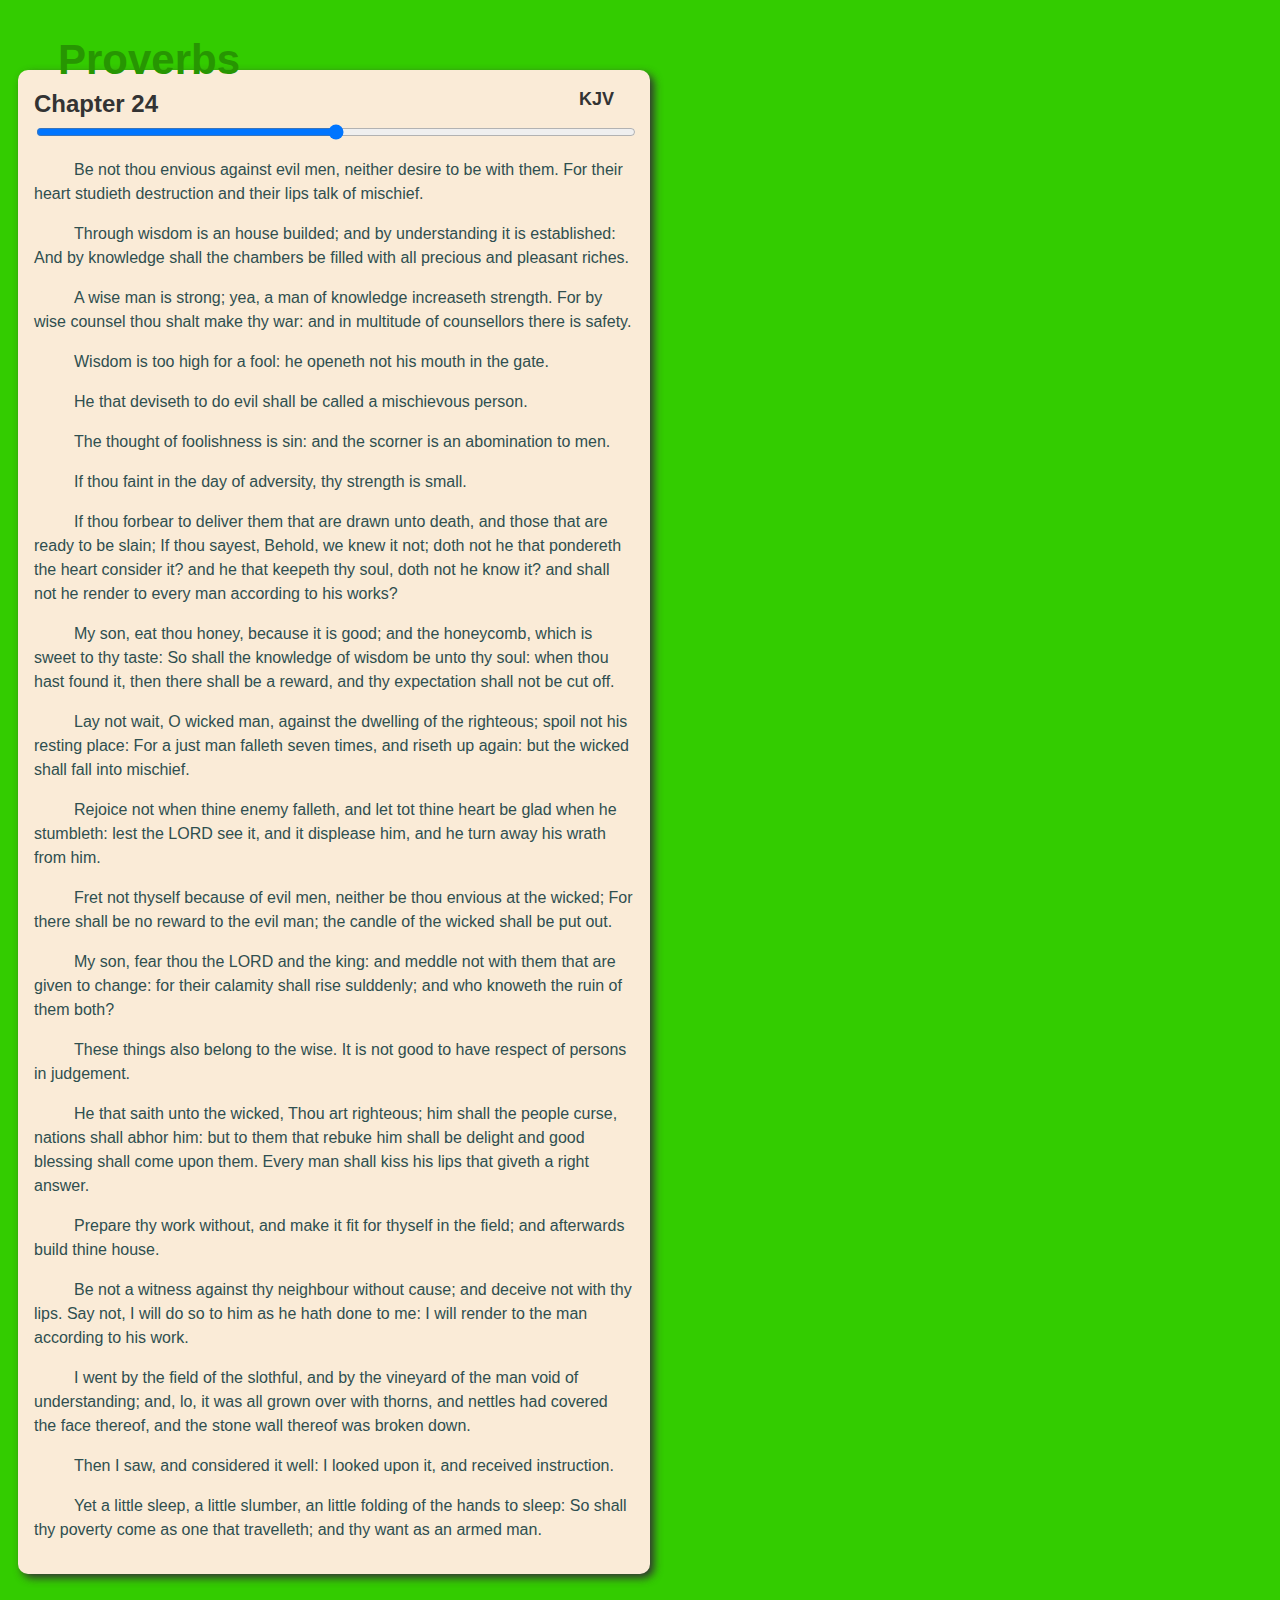
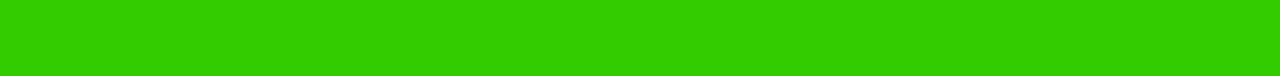
==== 1/index.html @ bdc2500f "add Single file version" ====
<html>
<head>
  <meta name="viewport" content="width=device-width, initial-scale=1.0">
  <style>body{padding:20px 0 30px;font:14px/1.5 Arial,sans-serif;color:#333;background:#3c0}.title{font-size:3em;position:relative;display:block;margin-bottom:5px;margin-left:50px;color:#279602;font-weight:800;height:10px;z-index:1}.card{max-width:600px;right:10px;left:10px;-moz-border-radius:10px;border-radius:10px;padding:1em;margin:2em 10px 4em;font-size:16px;font-weight:700;background-color:antiquewhite;-webkit-box-shadow:4px 4px 8px;-moz-box-shadow:0 1px 4px rgba(0,0,0,.3) box-shadow:4px 8px 8px rgba(0,0,0,.3)}.card .chapter{font-size:x-large;float:left}.card .version{font-size:large;padding-right:20px;float:right}.card .datepicker{width:100%}.card input.datepicker:focus{outline:none}.card .heading{font-size:1.1em;font-weight:700;text-align:center;margin-bottom:10px}.card .text{color:darkslategray;font-weight:400;text-indent:40px;white-space:pre-line}.card .references{font-style:italic;color:darkgrey;font-size:small;margin-top:10px;margin-bottom:10px}.card .missing{height:200px;padding-top:140px;font-size:large;text-align:center}.card p.text{-webkit-animation:fadein 1s;-moz-animation:fadein 1s;animation:fadein 1s}@keyframes fadein{from{opacity:0}to{opacity:1}}@-moz-keyframes fadein{from{opacity:0}to{opacity:1}}@-webkit-keyframes fadein{from{opacity:0}to{opacity:1}}</style>
</head>
<body>
  <span class='title'>Proverbs</span>
  <div class='card'>
    <div class='chapter'></div>
    <div class='version'></div>
    <div style='clear:both;'></div>
    <input type='range' min='1' max='31' class='datepicker' autofocus oninput='load(this.value);' />
    <div id='verses'></div>
  </div>
  <script type='text/javascript'>
    var data={"version":"KJV","proverb":[{"text":"The proverbs of Solomon the son of David, king of Israel;  To know wisdom and instruction; to perceive the words of understanding;  to receive the instruction of wisdom, justice, and judgment, and equity; To give subtilty to the simple, to the young man knowledge and discretion.\nA wise man will hear, and will increase learning; and a man of understanding shall alttain unto wise counsels: To understand a proverb, and the interpretation; the words of the wise and their dark sayings.\nThe fear of the LORD is the beginning of knowledge: but fools despise wisdom and instruction.\nMy son, hear the instruction of thy father, and forsake not the law of thy mother: For they shall be an ornament of grace unto thy head, and chains about thy neck.\nMy son, if sinners entice thee, consent thou not.  If they say, Come with us, let us lay wait for blood, let us lurk privily for the innocent without cause: Let us swallow them up alive as the grave; and whole, as those that go down into the pit: We shall fill our houses with spoil: Cast in thy lot among us; let us all have one purse: My son, walk not thou in the way with them; refrain thy foot from their path: For their feet run to evil, and make haste to shed blood.\nSurely in vain the net is spread in the sight of any bird.  And they lay wait for their own blood; they lurk privily for their own lives.\nSo are the ways of every one that is greedy of gain; which taketh away the life of the owners thereof.\nWisdom crieth without; she uttereth her voice in the streets: She crieth in the chief place of concourse, in the openings of the gates: in the city she uttereth her words, saying, How long, ye simple ones, will ye love simplicity? and the scorners delight in their scorning, and fools hate knowledge?  Turn you at my reproof: behold, I will pour out my spirit unto you, I will make known my words unto you.  Because I have called, and ye refused; I have stretched out my hand, and no man regarded; But ye have set at nought all my counsel, and would none of my reproof: I also will laugh at your calamity; I will mock when your fear cometh;  When your fear cometh as desolation, and your destruction cometh as a whirlwind; when distress and anguish cometh upon you.\nThen shall they call upon me, but I will not answer; they shall seek me early, but they shall not find me:  For that they hated knowledge, and did not choose the fear of the LORD: They would none of my counsel: they despised all my reproof.  Therefore shall they eat of the fruit of their own way, and be filled with their own devices.  For the turning away of the simple shall slay them, and the prosperity of fools shall destroy them.\nBut whoso hearkeneth unto me shall dwell safely, and shall be quiet from fear of evil.","_chapter":"1"},{"text":"My son, if thou wilt receive my words, and hide my commandments with thee; so that thou incline thine ear unto wisdom, and apply thine heart to understanding; Yea, if thou criest after knowledge, and liftest up thy voice for understanding; If thou seekest her as silver, and searchest for her as for hid treasures; then shalt thou understand the fear of the LORD, and find the knowledge of God.\nFor the LORD giveth wisdom: out of his mout cometh knowledge and understanding.  He layeth up sound wisdom for the righteous: he is a buckler to them that walk uprightly.  He keepeth the paths of judgment and preserveth the way of his saints.\nThen shalt thou understand righteousness, and judgment, and equity; yea, every good path.\nWhen wisdom entereth into thine heart, and knowledge is pleasant unto thy soul; discretion shall preserve thee, understanding shall keep thee: to deliver thee from the way of the evil man, from the man that speaketh froward things; who leave the paths of uprightness, to walk in the ways of darkness; who rejoice to do evil, and delight in the frowardness of the wicked; whose ways are crooked, and they froward in their paths: to deliver thee from the strange woman, even from the stranger which flattereth with her words; which forsaketh the guide of her youth, and forgetteth the covenant of her God.  For her house inclineth unto death, and her paths unto the dead.  None that go unto her return again, neither take they hold of the paths of life.\nThat thou mayest walk in the way of good men, and keep the paths of the righteous.  For the upright shall dwell in the land, and the perfect shall remain in it.\nBut the wicked shall be cut off from the earth, and the transgressors shall be rooted out of it.","_chapter":"2"},{"text":"My son, forget not my law; but let thine heart keep my commandments: For length of days, and long life, and peace, shall they add to thee.\nLet not mercy and truth forsake thee: bind them about thy neck; write them upon the table of thine heart: So shalt thou find favour and good understanding in the sight of God and man.\nTrust in the LORD with all thine heart; and lean not unto thine own understanding.  In all thy ways acknowledge him, and he shall direct thy paths.\nBe not wise in thine own eyes: fear the LORD and depart from evil.  It shall be health to thy navel, and marrow to thy bones.\nHonour the LORD with thy substance, and with the firstfruits of all thine increase: So shall thy barns be filled with plenty, and thy presses shall burst out with new wine.\nMy son, despise not the chastening of the LORD; neither be weary of his correction:  For whom the LORD loveth he correcteth; even as a father the son in whom he delighteth.\nHappy is the man that findeth wisdom, and the man that getteth understanding.  For the merchandise of it is better than the merchandise of silver, and the gain thereof than fine gold.  She is more precious than rubies: and all the things thou canst desire are not to be compared unto her.  Length of days is in her right hand; and in her left hand riches and honour.  Her ways are of pleasantness, and all her paths are peace.  She is a tree of life to them that lay hold upon her: and happy is every one that retaineth her.\nThe LORD by wisdom hath founded the earth by understanding hath he established the heavens.  By his knowledge the depths are broken up, and the clouds drop down the dew.  My son, let not them depart from thine eyes: keep sound wisdom and discretion: So shall they be life unto thy soul, and grace to thy neck.  Then shalt thou walk in thy way safely, and thy foot shall not stumble.\nWhen thou liest down, thou shalt not be afraid: yea, thou shalt lie down, and thy sleep shall be sweet.\nBe not afraid of sudden fear, neither of the desolation of the wicked, when it cometh.  For the LORD shall be thy confidence and shall keep thy foot from being taken.\nWithhold not good from them to whom it is due, when it is in the power of thine hand to do it.  Say not unto thy neighbour, Go, and come again, and tomorrow I will give; when thou hast it by thee.\nDevise not evil against thy neighbour, seeing he dwelleth securely by thee.\nStrive not with a man without cause, if he have done thee no harm.\nEnvy thou not the oppressor, and choose none of his ways.  For the froward is abonimation to the LORD: but his secret is with the righteous.\nThe curse of the LORD is in the house of the wicked: but he blesseth the habitation of the just.  Surely he scorneth the scorners: but he giveth grace unto the lowly.\nThe wise shall inherit glory: but shame shall be the promotion of fools.","_chapter":"3"},{"text":"Hear, ye children, the instruction of a father, and attend to know understanding.  For I give you good doctrine, forsake ye not my law.\nFor I was my father's son, tender and only beloved in the sight of my mother.  He taught me also, and said unto me, Let thine heart retain my words: keep my commandments, and live.\nGet wisdom, get understanding: forget it not; neither decline from the words of my mouth.  Forsake her not, and she shall preserve thee: love her, and she shall keep thee.\nWisdom is the principal thing; therefore get wisdom: and with all thy getting get understanding.  Exalt her, and she shall promote thee: she shall bring thee to honour, when thou dost embrace her.  She shall give to thine head an ornament of grace: a crown of glory shall she deliver to thee.\nHear, O my son, and receive my sayings; and the years of thy life shall be many.\nI have taught thee in the way of wisdom, I have led thee in right paths.  When thou goest, thy steps shall not be straitened; and when thou runnest, thou shalt not stumble.\nTake fast hold of instruction; let her not go: keep her; for she is thy life.\nEnter not into the path of the wicked, and go not in the way of evil men.  Avoid it, pass not by it, turn from it, and pass away.  For they sleep not, except they have done mischief; and their sleep is taken away, unless they cause some to fall.\nFor they eat the bread of wickedness, and drink the wine of violence.\nBut the path of the just is as the shining light, that shineth more and more unto the perfect day.\nThe way of the wicked is as darkness: they know not at what they stumble.\nMy son, attend to my words; incline thine ear unto my sayings.  Let them not depart from thine eyes; keep them in the midst of thine heart.  For they are life unto those that find them, and health to all their flesh.\nKeep thy heart with all diligence; for out of it are the issues of life.\nPut away from thee a froward mouth, and perverse lips put far from thee.  Let thine eyes look right on, and let thine eyelids look straight before thee.  Ponder the path of thy feet, and let all thy ways be established.  Turn not to the right hand nor to the left: remove thy foot from evil.","_chapter":"4"},{"text":"My son, attend unto my wisdom, and bow thine ear to my understanding: that thou mayest regard discretion, and that thy lips may keep knowledge.\nFor the lips of a strange woman drop as an honeycomb, and her mouth is smoother than oil:  But her end is bitter as wormwood, sharp as a two-edged sword.  Her feet go down to death; her steps take hold on hell.  Lest thou shouldest ponder the path of life, her ways are moveable, that thou canst not know them.\nHear me now therefore, O ye children, and depart not from the words of my mouth.\nRemove thy way far from her, and come not nigh the door of her house: lest thou give thine honour unto others, and thy years unto the cruel:  Lest strangers be filled with thy wealth; and thy labours be in the house of a stranger; and thou mourn at the last, when thy flesh and thy body are consumed, and say, How have I hated instruction, and my heart despised reproof; and have not obeyed the voice of my teachers, nor inclined mine ear to them that instructed me!  I was almost in all evil in the midst of the congregation and assembly.\nDrink waters out of thine own cistern, and running waters out of thine own well.  Let thy fountains be dispersed abroad, and rivers of waters in the streets.  Let them be only thine own, and not strangers' with thee.  Let thy fountain be blessed: and rejoice with the wife of thy youth.\nLet her be as the loving hind and pleasant roe; let her breasts satisfy thee at all times; and be thou ravished always with her love.\nAnd why wilt thou, my son, be ravished with a strange woman, and embrace the bosom of a stranger?\nFor the ways of man are before the eyes of the LORD, and he pondereth all his goings.  His own iniquities shall take the wicked himself, and he shall be holden with the cords of his sins.  He shall die without instruction; and in the greatness of his folly he shall go astray.","_chapter":"5"},{"text":"My son, if thou be surety for thy friend, if thou hast stricken thy hand with a stranger, thou art snared with the words of thy mouth, thou art taken with the words of thy mouth.  Do this now, my son, and deliver thyself, when thou art come into the hand of thy friend; go, humble thyself, and make sure thy friend.  Give not sleep to thine eyes, nor slumber to thine eyelids.  Deliver thyself as a roe from the hand of the hunter, and as a bird from the hand of the fowler.\nGo to the ant, thou sluggard; consider her ways, and be wise: which having no guide, overseer, or ruler, provideth her meat in the summer and gathereth her food in the harvest.\nHow long wilt thou sleep, O sluggard?  when wilt thou arise out of thy sleep?  Yet a little sleep, a little slumber, a little folding of the hands to sleep: so shall thy poverty come as one that travelleth, and thy want as an armed man.\nA naughty person, a wicked man, walketh with a froward mouth.  He winketh with his eyes, he speaketh with his feet, he teacheth with his fingers; Frowardness is in his heart, he deviseth mischief continually; he soweth discord.  Therefore shall his calamity come suddenly; suddenly shall he be broken without remedy.\nThese six things doth the LORD hate: yea, seven are an abomination unto him:  A proud look, a lyking tongue, and hands that shed innocent blood, an heart that deviseth wicked imaginations, feet that be swift in running to mischief, a false witness that speaketh lies, and he that soweth discord among brethren.\nMy son, keep thy father's commandment, and forsake not the law of thy mother:  Bind them continually upon thine heart, and tie them about thy neck.  When thou goest, it shall lead thee; when thou sleepest, it shall keep thee; and when thou awakest, it shall talk with thee.\nFor the commandment is a lamp; and the law is light; and reproofs of instruction are the way of life: to keep thee from the evil woman, from the flattery of the tongue of a strange woman.  Lust not after her beauty in thine heart; neither let her take thee with her eyelids.  For by means of a whorish woman a man is brought to a piece of bread: and the adultress will hunt for the precious life.\nCan a man take fire in his bosom, and his clothes not be burned?  Can one go upon hot coals, and his feet not be burned?  So he that goeth in to his neighbour's wife; whosoever toucheth her shall not be innocent.\nMen do not despise a thief, if he steal to satisfy his soul when he is hungry; but if he be found, he shall restore sevenfold; he shall give all the substance of his house.\nBut whoso committeth adultery with a woman lacketh understanding: he that doeth it destroyeth his own soul.\nA wound and dishonour shall he get; and his reproach shall not be wiped away.  For jealousy is the rage of a man: therefore he will not spare in the day of vengeance.  He will not regard any ransom; neither will he rest content, though thou givest many gifts.","_chapter":"6"},{"text":"My son, keep my words, and lay up my commandments with thee.\nKeep my commandments, and live; and my law as the apple of thine eye.  Bind them upon thy fingers, write them upon the table of thine heart.  Say unto wisdom, Thou art my sister; and call understanding thy kinswoman: that they may keep thee from the strange woman, from the stranger which flattereth with her words.\nFor at the window of my house I looked through my casement, and beheld among the simple ones, I discerned among the youths, a young man void of understanding, passing through the street near her corner; and he went the way to her house, in the twilight, in the evening, in the black and dark night: and, behold, there met him a woman with the attire of an harlot, and subtil of heart. (She is loud and stubborn; her feet abide not in her house: Now is she without, now in the streets, and lieth in wait at every corner.)\nSo she caught him, and kissed him, and with an impudent face said unto him, I have peace offerings with me; this day have I payed my vows.  Therefore came I forth to meet thee, diligently to seek thy face, and I have found thee.  I have decked my bed with coverings of tapestry, with carved works, with fine linen of Egypt.  I have perfumed my bed with myrrh, aloes, and cinnamon.\nCome, let us take our fill of love until the morning: let us solace ourselves with loves.  For the goodman is not at home, he is gone a long journey: He hath taken a bag of money with him, and will come home at the day appointed.\nWith her much fair speech she caused him to yield, with the flattering of her lips she forced him.\nHe goeth after her straightway, as an ox goeth to the slaughter, or as a fool to the correction of the stocks;\nTill a dart strike through his liver; as a bird hasteth to the snare, and knoweth not that it is for his life.\nHearken unto me now therefore, O ye children, and attend to the words of my mouth.  Let not thine heart decline to her ways, go not astray in her paths.  For she hath cast down many wounded: yea, many strong men have been slain by her.  Her house is the way to hell, going down to the chambers of death.","_chapter":"7"},{"text":"Doth not wisdom cry? and understanding put forth her voice?\nShe standeth in the top of high places, by the way in the places of the paths.  She crieth at the gates, at the entry of the city, at the coming in at the doors.  Unto you, O men, I call; and my voice is to the sons of man.\nO ye simple, understand wisdom: and, ye fools, be ye of an understanding heart.  Hear; for I will speak of excellent things; and the opening of my lips shall be right things.  For my mouth shall speak truth; and wickedness is an abomination to my lips.  All the words of my mouth are in righteousness; there is nothing froward or perverse in them.  They are all plain to him that understandeth, and right to them that find knowledge.\nReceive my instruction, and not silver; and knowledge rather than choice gold.  For wisdom is better than rubies; and all the things that may be desired are not to be compared to it.\nI wisdom dwell with prudence, and find out knowledge of witty inventions.\nThe fear of the LORD is to hate evil: pride, and arrogancy, and the evil way, and the froward mouth, do I hate.\nCounsel is mine, and sound wisdom: I am understanding; I have strength.\nBy me kings reign, and princes decree justice.  By me princes rule, and nobles, even all the judges of the earth.\nI love them that love me; and those that seek me early shall find me.\nRiches and honour are with me; yea, durable riches and righteousness.\nMy fruit is better than gold, yea, than fine gold; and my revenue than choice silver.  I lead in the way of righteousness, in the midst of the paths of judgment: that I may cause those that love me to inherit substance; and I will fill their treasures.\nThe LORD  possessed me in the beginning of his way, before his works of old.  I was set up from everlasting, from the beginning, or ever the earth was.  When there were no depths, I was brought forth; when there were no fountains abounding with water.  Before the mountains were settled, before the hills was I brought forth: while as yet he had not made the earth, nor the fields, nor the highest part of the dust of the world.\nWhen he prepared the heavens, I was there: when he set a compass upon the face of the depth: when he established the clouds above: when he strengthened the fountains of the deep: when he gave to the sea his decree, that the waters should not pass his commandment: when he appointed the foundations of the earth: then I was by him, as one brought up with him: and I was daily his delight, rejoicing always before him;  Rejoicing in the habitable part of his earth; and my delights were with the sons of men.\nNow therefore hearken unto me, O ye children: for blessed are they that keep my ways.\nHear instruction, and be wise, and refuse it not.\nBlessed is the man that heareth me, watching daily at my gates, waiting at the posts of my doors.\nFor whoso findeth me findeth life, and shall obtain favour of the LORD.\nBut he that sinneth against me wrongeth his own soul: all they that hate me love death.","_chapter":"8"},{"text":"Wisdom hath builded her house; she hath hewn out her seven pillars: she hath killed her beasts; she hath mingled her wine; she hath also furnished her table.  She hath sent forth her maidens: she crieth upon the highest places of the city, Whoso is simple, let him turn in hither: as for him that wanteth understanding, she saith to him, Come, eat of my bread, and drink of the wine which I have mingled.  Forsake the foolish, and live; and go in the way of understanding.\nHe that reproveth a scorner getteth to himself shame: and he that rebuketh a wicked man getteth himself a blot.\nReprove not a scorner, lest he hate thee: rebuke a wise man, and he will love thee.\nGive instruction to a wise man, and he will be yet wiser: teach a just man, and he will increase in learning.\nThe fear of the LORD is the beginning of wisdom: and the knowledge of the holy is understanding.  For by me thy days shall be multiplied, and the years of thy life shall be increased.\nIf thou be wise, thou shalt be wise for thyself: but if thou scornest, thou alone shall bear it.\nA foolish woman is clamorous: she is simple and knoweth nothing.  For she sitteth at the door of her house, on a seat in the high places of the city, to call passengers who go right on their ways: Whoso is simple, let him turn in hither: and as for him that wanteth understanding, she saith to him, Stolen waters are sweet, and bread eaten in secret is pleasant.\nBut he knoweth not that the dead are there; and that her guests are in the depths of hell.","_chapter":"9"},{"text":"The proverbs of Solomon.  A wise son maketh a glad father: but a foolish son is the heaviness of his mother.\nThreasures of wickedness profit nothing: but righteousness delivereth from death.\nThe LORD will not suffer th esoul of the righteous to famish: but he casteth away the substance of the wicked.\nHe becometh poor that dealeth with a slack hand: but the hand of the diligent maketh rich.\nHe that gathereth in summer is a wise son: but he that sleepeth in harvest is a son that causeth shame.\nBlessings are upon the head of the just: but violence covereth the mouth of the wicked.\nThe memory of the just is blessed: but the name of the wicked shall rot.\nThe wise in heart will receive commandments: but a prating fool shall fall.\nHe that walketh uprightly walketh surely: but he that perverteth his ways shall be known.\nHe that winketh with the eye causeth sorrow: but a prating fool shall fall.\nThe mouth of a righteous man is a well of life: but violence covereth the mouth of the wicked.\nHatred stirreth up strifes: but love covereth all sins.\nIn the lips of him that hath understanding wisdom is found: but a rod is for the back of him that is void of understanding.\nWise men lay up knowledge: but the mouth of the foolish is near destruction.\nThe rick man's wealth is his strong city: the destruction of the poor is their poverty.\nThe labour of the righteous tendeth to life: the fruit of the wicked to sin.\nHe is in the way of life that keepeth instruction: but he that refuseth reproof erreth.\nHe that hideth hatred with lying lips, and he that uttereth a slander, is a fool.\nIn the  multitude of words there wanteth not sin: but he that refreaineth his lips is wise.\nThe tongue of the just is as choice silver: the heart of the wicked is little worth.\nThe lips of the righteous feed many: but fools die for want of wisdom.\nThe blessing of the LORD, it maketh rich, and he addeth no sorrow with it.\nIt is as sport to a fool to do mischief: but a man of understanding hath wisdom.\nThe fear of the wicked, it shall come upon him: but the desire of the righteous shall be granted.\nAs the whirlwind passeth, so is the wicked no more: but the righteous is an everlasting foundation.\nAs vinegar to the teeth, and as smoke to the eyes, so is the sluggard to them that send him.\nThe fear of the LORD prolongeth days: but the years of the wicked shall be shortened.\nThe hope of the righteous shall be gladness: but the expectation of the wicked shall perish.\nThe way of the LORD is strength to the upright: but the destruction shall be to the workers of iniquity.\nThe righteous shall never be removed: but the wicked shall not inhabid the earth.\nThe mouth of the just bringeth forth wisdom: but the froward tongue shall be cut out.\nThe lips of the righteous know what is acceptable: but the mouth of the wicked speaketh frowardness.","_chapter":"10"},{"text":"A false balance is abomination to the LORD: but a just weight is his delight.\nWhen pride cometh, then cometh shame: but with the lowly is wisdom.\nThe integrity of the upright shall guide them: but the perverseness of transgressors shall destroy them.\nRiches profit not in the day of wrath: but righteousness delivereth from death.\nThe righteousness of the perfect shall direct his way: but the wicked shall fall by his own wickedness.\nThe righteousness of the upright shall deliver them: but transgressors shall be taken in their own naughtiness.\nWhen a wicked man dieth, his expectation shall perish: and the hope of unjust men perisheth.\nThe righteous is delivered out of trouble, and the wicked cometh in his stead.\nAn hypocrite with his mouth destroyeth his neighbour: but through knowledge shall the just be delivered.\nWhen it goeth well with the righteous, the city rejoiceth: and when the wicked perish, there is shouting.\nBy the blessing of the upright the city is exalted: but it is overthrown by the mouth of the wicked.\nHe that is void of wisdom despiseth his neighbour: but a man of understanding holdeth his peace.\nA talebearer revealeth secrets: but he that is of a faithful spirit concealeth the matter.\nWhere no counsel is, the people fall: but in the multitude of counsellors there is safety.\nHe that is surety for a stranger shall smart for it: and he that hateth suretiship is sure.\nA gracious woman retaineth honour: and strong men retain riches.\nThe merciful man doeth good to his own soul: but he that is cruel troubleth his own flesh.\nThe wicked worketh a decietful work: but to him that soweth righteousness shall be a sure reward.\nAs righteousness tendeth to life: so he that pursueth evil pursueth it to his own death.\nThey that are of a froward heart are abomination to the LORD: but such as are upright in their way are his delight.\nThough hand join in hand, the wicked shall not be unpunished: but the seed of the righteous shall be delivered.\nAs a jewel of gold in a swine's snout, so is a fair woman which is without discretion.\nThe desire of the righteous is only good: but the expectation of the wicked is wrath.\nThere is that scattereth, and yet increaseth; and there is that withholdeth more than is meet, but it tendeth to poverty.\nThe liberal soul shall be made fat: and he that watereth shall be watered also himself.\nHe that withholdeth corn, the people shall curse him: but blessing shall be upon the head of him that selleth it.\nHe that diligently seeketh good procureth favour: but he that seeketh mischief, it shall come unto him.\nHe that trusteth in his riches shall fall: but the righteous shall flourish as a branch.\nHe that troubleth his own house shall inherit the wind: and the fool shall be servant to the wise of heart.\nThe fruit of the righteous is a tree of life; and he that winneth souls is wise.\nBehold, the righteous shall be recompensed in the earth: much more the wicked and the sinner.","_chapter":"11"},{"text":"Whoso loveth instruction loveth knowledge: but he that hateth reproof is brutish.\nA good man obtaineth favour of the LORD: but a man of wicked devices will he condemn.\nA man shall not be established by wickedness: but the root of the righteous shall not be moved.\nA virtuous woman is a crown to her husband: but she that maketh ashamed is as rottenness in his bones.\nThe thoughts of the righteous are right: but the counsels of the wicked are deceit.\nThe words of the wicked are to lie in wait for blood: but the mouth of the upright shall deliver them.\nThe wicked are overthrown, and are not: but the house of the righteous shall stand.\nA man shall be commended according to his wisdom: but he that is of a perverse heart shall be despised.\nHe that is despised, and hath a servant, is better than he that honoureth himself and lacketh bread.\nA righteous man regardeth the life of his beast: but the tender mercies of the wicked are cruel.\nHe that tilleth his land shall be satisfied with bread: but he that followeth vain persons is void of understanding.\nThe wicked desireth the net of evil men: but the root of the righteous yieldeth fruit.\nThe wicked is snared by the transgression of his lips: but the just shall come out of trouble.\nA man shall be satisfied with good by the fruit of his mouth: and the recompence of a man's hands shall be rendered unto him.\nThe way of a fool is right in his own eyes: but he that hearkeneth unto counsel is wise.\nA fool's wrath is presently known: but a prudent man covereth shame.\nHe that speaketh truth sheweth forth righteousness: but a false witness deceit.\nThere is that speaketh like the piercings of a sword: but the tongue of the wise is health.\nThe lip of truth shall be established forever: but a lying tongue is but for a moment.\nDeceit is in the heart of them that imagine evil: but to the counsellors of peace is joy.\nThere shall no evil happen to the just: but the wicked shall be filled with mischief.\nLying lips are an abomination to the LORD: but they that deal truly are his delight.\nA prudent man concealeth knowledge: but the heart of fools proclaimeth foolishness.\nThe hand of the diligent shall bear rule: but the slothful shall be under tribute.\nHeaviness in the heart of man maketh it stoop: but a good word maketh it glad.\nThe righteous is more excellent than his neighbour: but the way of the wicked seduceth them.\nThe slothful man roasteth not that which he took in hunting: but the substance of a diligent man is precious.\nIn the way of righteousness is life; and in the pathway thereof there is no death.","_chapter":"12"},{"text":"A wise son heareth his father's instruction: but a scorner heareth not rebuke.\nA man shall eat good by the fruit of his mouth: but the soul of the transgressors shall eat violence.\nHe that keepeth his mouth keepeth his life: but he that openeth wide his lips shall have destruction.\nThe soul of the sluggard desireth, and hath nothing: but the soul of the diligent shall be made fat.\nA righteous man hateth lying: but a wicked man is loathsome, and cometh to shame,\nRighteousness keepeth him that is upright in the way: but wickedness overthroweth the sinner.\nThere is that maketh himself rich, yet hath nothing: there is that maketh himself poor, yet hath great riches.\nThe ransom of a man's life are his riches: but the poor heareth not rebuke.\nThe light of the righteous rejoiceth: but the lamp of the wicked shall be put out.\nonly by pride cometh contention: but with the well advised is wisdom.\nWealth gotten by vanity shall be diminished: but he that gathereth by labour shall increase.\nHope deferred maketh the heart sick: but when the desire cometh, it is a tree of life.\nWhoso despiseth the word shall be destroyed: but he that feareth the commandment shall be rewarded.\nThe law of the wise is a fountain of life, to depart from the snares of death.\nGood understanding giveth favour but the way of transgressors is hard.\nEvery prudent man dealeth with knowledge: but a fool layeth open his folly.\nA wicked messenger falleth into mischief: but a faithful ambassador is health.\nPoverty and shame shall be to him that refuseth instruction: but he that regardeth reproof shall be honoured.\nThe desire accomplished is sweet to the soul: but it is abomination to fools to depart from evil.\nHe that walketh with wise men shall be wise: but a companion of fools shall be destroyed.\nEvil pursueth sinners: but to the righteous good shall be repayed.\nA good man leaveth an inheritance to his children's children: and the wealth of the sinner is laid up for the just.\nMuch food is the tillage of the poor: but there is that is destroyed for want of judgment.\nHe that spareth his rod hateth his son: but he that loveth him chasteneth him betimes.\nThe righteous eateth to the satisfying of his soul: but the belly of the wicked shall want.","_chapter":"13"},{"text":"Every wise woman buildeth her house: but the foolish plucketh it down with her hands.\nHe that walketh in his uprightness feareth the LORD: but he that is perverse in his ways despiseth him.\nIn themouth of the foolish is a rod of pride: butr the lips of the wise shall preserve them.]Whjere no oxen are, the crib is clean: but much increase is by the strength of th ox.]\nA faithful witness will not lie: but a false witness will utter lies.\nA scorner seeketh wisdom, and findeth it not: but knowlede is easy unto him that understandeth.\nGo from the presence of a foolish man, when thou perceivest not in him the lips of knowledge.\nThe wisdom of the prudent is to understand his way: but the folly of fools is deceit.\nFools make a mock at sin: but among the righteous there is favour.\nThe heart knoweth his own bitterness; and a stranger doth not intermeddle with his joy.\nThe house of the wicked shall be overthrown: but the tabernacle of the upright shall flourish.\nThere is a way which seemeth right unto a man, but the end thereof are the ways of death.\nEven in laughter the heart is sorrowful; and the end of that mirth is heaviness.\nThe backslider in heart shall be filled with his own ways: and a good man shall be satisfied from himself.\nThe simple believeth every word: but the prudent man looketh well to his going.\nA wise man feareth, and departeth from evil, but the fool rageth, and is confident.\nHe that is soon angry dealeth foolishly: and a man of wicked devices is hated.\nThe simple inherit folly: but the prudent are crowned with knowledge.\nThe evil bow before the good; and the wicked at the gates of the righteous.\nThe poor is hated even of his own neighbour: but the rich hath many friends.\nHe that despiseth his neighbour sinneth: but he that hat mercy on the poor,k happy is he.\nDo they not err that devise evil? but mercy and truth shall be to them that devise good.\nIn all labour there is profit: but the talk of the lips tendeth only to penury.\nThe crown of the wise is their riches: but the foolishness of fools is folly.\nA true witness delivereth souls: but a deceitful witness speaketh lies.\nIn the fear of the LORD is strong confidence: and his children shall have a place of refuge.\nThe fear of the LORD is a fountain of life, to depart from the snares of death.\nIn the multitude of people is the king's honour: but in the want of people is the destruction of the prince.\nHe that is slow to wrath is of great understanding: but he that is hasty of spirit exalteth folly.\nA sound heart is the life of the flesh: butr envy the rottenness of the bones.\nHe that oppresseth the poor reproacheth his Maker: but he that honoureth him hath mercy on the poor.\nThe wicked is driven away in his wickedness: but the righteous hath hope in his death.\nWisdom resteth in the heart of him that hath understanding: but that which is in the midst of fools is made known.\nRighteousness exalteth a nation: but sin is a reproach to any people.\nThe king's favour is toward a wise servant: but his wrath is against him that causeth shame.","_chapter":"14"},{"text":"A soft answer turneth away wrath: but grievous words stir up anger.\nThe tongue of the wise useth knowledge aright: but the mouth of fools pureth out foolishness.\nThe eyes of the LORD are in every place beholding the evil and the good.\nA wholesome tongue is a tree of life: but perverseness therein is a breach in the spirit.\nA fool despiseth his father's instruction: but he that regardeth reproof is prudent.\nIn the house of the righteous is much treasure: but in the revenues of the wicked is trouble.\nThe lips of the wise disperse knowledge: but the heart of the foolish doeth not so.\nThe sacrifice of the wicked is an abomination to the LORD: but the prayer of the upright is his deliht.\nThe way of the wicked is an abomination unto the LORD: but he loveth him that followeth after fighteousness.\nCorrection is grievous unto him that forsaketh the way: and he that hateth reproof shall die.\nHell and destruction are before the LORD: how much more then the hearts of the children of men?\nA scorner loveth not one that reproveth him: neither will he go unto the wise.\nA merry heart maketh a cheerful countenance: but b y sorrow of the heart the spirit is broken.\nThe heart of him that hath understanding seeketh knowledge: but the mouth of fools feedeth on foolishness.\nAll the days of the afflicted are evil: but he that is of a merry heart hath a continual feast.\nBetter is little with the fear of the LORD than great treasure and trouble therewith.\nBetter is a dinner of herbs where love is, than a stalled ox and hatred therewith.\nA wrathful man stirreth up strife: but he that is slow to anger appeaseth strife.\nThe way of the slothful man is as an hedge of thorns: but the way of the righteous is made plain.\nA wise son maketh a glad father: but a foolish man despiseth his mother.\nFolly is joy to him that is destitute of wisdom: but a man of understanding walketh uprightly.\nWithoug counsel purposes are disappointed: but in the multitude of counsellors they are established.\nA man hath joy by the answer of his mouth: and a word spoken in due season, how good is it!\nThe way of life is above to the wise, that he may depart from hell beneath.\nThe LORD will destroy the house of the proud: but he will establish the border of the widow.\nThe thoughts of the wicked are an abomination to the LORD: but the words of the pure are pleasant words.\nHe that is greedy of gain troubleth his own house; but he that hateth gifts shall live.\nThe heart of the righteous studieth to answer: but the mouth of the wicked pureth out evil things.\nThe LORD is far from the wicked: but he heareth the prayer of the righteous.\nThe light of the eyes rejoiceth the heart: and a good report maketh the bones fat.\nThe ear that heareth the reproof of life abideth among the wise.\nHe that refuseth instruction despiseth his own soul: but he that heareth reproof getteth understanding.\nThe fear of the LORD is the instruction of wisdom; and before honour is humility.","_chapter":"15"},{"text":"The preparations of the heart in man, and the answer of the tongue, is from the LORD.\nAll the ways of a man are clean in his own eyes; but the LORD weigheth the spirits.\nCommit they works unto the LORD, and thy thoughts shall be established.\nThe LORD hath made all things for himself: yea, even the wicked for the day of evil.\nEvery one that is proud in hyeart is an abomination to the LORD: though hand join in hand, he shall not be unpunished.\nBy mercy and truth iniquity is purged: and by the fear of the LOD men depart from evil.\nWhen a man's ways please the LORD, he maketh even his enemies to be at peace with him.\nBetter is a little with righteousness than great revenues without right.\nA man's heart deviseth his way: but the LORD directeth his steps.\nA divine sentence is in the lips of the king: his mouth transgresseth not in judgment.\nA just weight and balance are the LORD's: all the weights of the bag are his work.\nIt is an abomination to kings to commit wickedness: for the throne is established by righteousness.\nRighteous lips are the delight of kings; and they love him that speaketh right.\nThe wrath of a king is as messengers of death: but a wise man will pacify it.\nIn the light of the king's countenance is life; and his favour is as a cloud of the latter rain.\nHow much better is it to get wisdom than gold! and to get understanding rather to be chosen than silver!\nThe highway of the upright is to depart from evil: he that keepeth his way preserveth his soul.\nPride goeth before destruction, and an haughty spirit before a fall.\nBetter it is to be of an humble spirit with the lowly, than to divide the spoil with the proud.\nHe that handleth a matter wisely shall find good: and whoso trusteth in the LORD, happy is he.\nThe wise in heart shall be called prudent: and the sweetness of the lips increaseth learning.\nUnderstanding is a wellspring of life unto him that hath it: but the instruction of fools in folly.\nThe heart of the wise teacheth his mouth, and addeth learning to his lips.\nPleasant words are as an honeycomb, sweet to the soul, and health to the bones.\nThere is a way that seemeth right unto a man, but the end thereof are the ways of death.\nHe that laboureth laboureth for himself; for his mouth craveth it of him.\nAn ungodly man diggeth up evil: and in his lips there is as a burning fire.\nA froward man soweth strife:  and whisperer separateth chief friends.\nA violent man enticeth his neighbour, and leadeth him into the way that is not good.\nHe shutteth his eyes to devise froward things: moving his lips he bringeth evil to pass.\nThe hoary head is a crown of glory, if it be found in the way of righteousness.\nHe that is slow to anger is better than the mighty; and he that ruleth his spirit than he that taketh a city.\nThe lot is cast into the lap; but the whole disposing thereof is of the LORD.","_chapter":"16"},{"text":"Better a dry morsel, and quietness therewith, than an house full of sacrifices with strife.\nA wise servant shall have rule over a son that causeth shame, and shall have part of the inheritance among the brethren.\nThe fining pot is for silver, and the furnace for gold: but the LORD trieth the hearts.\nA wicked doer giveth heed to false lips; and a liar giveth ear to a naughty tongue.\nWhoso mocketh the poor reproacheth his Maker: and he that is glad at calamities shall not be unpunished.\nChildren's children are the crown of old men; and the glory of children are their fathers.\nExcellent speech becometh not a fool: much less do lying lips a prince.\nA gift is as a precious stone in the eyes of him that hath it: whithersoever it turneth, it prospereth.\nHe that covereth a transgression seeketh love; but he that repeateth a matter separateth very friends.\nA reproof entereth more into a wise man than an hundred stripes into a fool.\nAn evil man seeketh only rebellion: therefore a cruel messenger shall be sent against him.\nLet a bear robbed of her whelps meet a man, rather than a fool in his folly.\nWhoso rewardeth evil for good, evil shall not depart from his house.\nThe beginning of strife is as when one letteth out water: therefore leave off contention, before it be meddled with.\nHe that justifieth the wicked, and he that condemneth the just, even they both are abominations to the LORD.\nWherefore is there a price in the hand of a fool to get wisdom, seeing he hath no heart to it?\nA friend loveth at all times, and a brother is born for adversity.\nA man void of understanding striketh hands, and becometh surety in the presence of his friend.\nHe loveth transgression that loveth strife: and he that exalteth his gate seeketh destruction.\nHe that hath a froward heart findeth no good: and he that hath a perverse tongue falleth into mischief.\nHe that begetteth a fool doeth it to his sorrow: and the father of a fool hath no joy.\nA merry heart doeth good like a medicine: but a broken spirity drieth the bones.\nA wicked man taketh a gift out of the bosom to pervert the ways of judgment.\nWisdom is before him that hath understanding; but the eyes of a fool are in the ends of the earth.\nA foolish son is a grief to his father, and bitterness to her that bare him.\nAlso to punish the just is not good, nor to strike princes for equity.\nHe that hath knowledge spareth his words: and a man of understanding is of an excellent spirit.\nEven a fool, when he holdeth his peace, is counted wise: and he that shutteth his lips is esteemed a man of understanding.","_chapter":"17"},{"text":"Through desire a man, having separated himself, seeketh and intermeddleth with all wisdom.\nA fool hath no delight in understanding, but that his heart may discover itself.\nWhen the wicked cometh, then cometh also contempt, and with ignominy reproach.\nThe words of a man's mouth are as deep waters, and the wellspring of wisdom as a flowing brook.\nIt is not good to accept the person of the wicked, to overthrow the righteous in judgment.\nA fool's lips enter into contention, and his mouth calleth for strokes.\nA fool's mouth is his destruction, and his lips are the snare of his soul.\nThe words of a talebearer are as wounds, and they go down into the innermost parts of the belly.\nHe also that is slothful in his work is brother to him that is a great waster.\nThe name of the LORD is a strong tower: the righteous runneth into it, and is safe.\nThe rich man's wealth is his strong city, and as an high wall in his own cenceit.\nBefore destruction the heart of man is haughty, and before honour is humility.\nHe that answereth a matter before he heareth it, it is folly and shame unto him.\nThe spirit of a man will sustain his infirmity;/ but a wounded spirit who can bear?\nThe heart of the prudent getteth knowledge; and the ear of the wise seeketh knowledge.\nA man's gift maketh room for him, and bringeth him before great men.\nHe that is first in his own cause seemeth just; but his neighbour cometh and searcheth him.\nThe lot causeth contentions to cease, and parteth between the mighty.\nA brother offended is harder to be won than a strong city: and their contentions are like the bars of a castle.\nA man's belly shall be satisfied with the fruit of his mouth; and with the increase of his lips shall he be filled.\nDeath and life are in the power of the tongue: and they that love it shall eat the fruit thereof.\nWhoso findeth a wife findeth a good thing, and obtaineth favour of the LORD.\nThe poor useth entreaties; but the rich answereth roughly.\nA man that hath frineds must shew himself frinedly: and there is a friend that sticketh closer than a brother.","_chapter":"18"},{"text":"Better is the poor that walketh in his interity, than he that is perverse in his lips, and is a fool.\nAlso, that the soul should be without knowledge, it is not good; and he that hasteth with his feet sinneth.\nThe foolishness of man perverteth is way: and his heart fretteth against the LORD.\nWealth maketh many friends; but the poor is separated from his neighbour.\nA false witness shall not be unpunished, and he that sspeaketh lies shall not escape.\nmany will entreat the favour of the prince: and every man is a friend to him that giveth gifts.\nAll the brethren of the poor do hate him: how much more do his friends go far from him? he pursueth them with words, yet they are wanting to him.\nHe that getteth wisdom loveth his own soul: he that keepeth understanding shall find good.\nA false witness shall not be unpunished, and he that speaketh lies shall perish.\nDelight is not seemly for a fool; much less for a servant to have rule over princes.\nThe discretion of a man deferreth his anger; and it is his glory to pass over a transgression.\nThe king's wrath is as the roaring of a lion; but his favour is as dew upon the grass.\nA foolish son is the calamity of his father: and the contentions of a wife are a continual dropping.\nHouse and riches are the inheritance of fathers: and a prudent wife is from the LORD.\nSlothfulness casteth into a deep sleep; and an idle soul shall suffer hunger.\nHe that keepeth the commandment keepeth his own soul; but he that despiseth his ways shall die.\nHe that hath pity upon the poor lendeth unto the LORD; and that which he hath given will he pay him again.\nChasten thy son while there is hope, and let not thy soul spare for his crying.\nA man of great wrath shall suffer punishment: for if thou deliver him, yet thou must do it again.\nHear counsel, and receive instruction, that thou mayest be wise in thy latter end.\nThere are many devices in a man's heart;nevertheless the counsel of the LORD, that shall stand.\nThe desire of a man is his kindness: and a poor man is better than a liar.\nThe fear of the LORD tendeth to life: and he that hath it shall abide satisfied; he shall not be visited with evil.\nA slothful man hideth his hand in his bosom, and will not so much as bring it to his mouth again.\nSmite a scorner, and the simple will beware: and reprove one that hath understanding and he will understand knowledge.\nHe that wasteth his father, and chaseth away his mother, is a son that causeth shame, and bringeth reproach.\nCease, my son, to hear the instruction that causeth to err from the words of knowledge.\nAn ungodly witness scorneth judgment: and the mouth of the wicked devoureth iniquity.\nJudgments are prepared for scorners, and stripes for the backs of fools.","_chapter":"19"},{"text":"Wine is a mocker, strong drink is raging: and whosoever is deceived thereby is not wise.\nThe fear of a king is as the roaring of a lion: whoso provoketh him to anger sinneth against his own soul.\nIt is an honour for a man to cease from strife: but every fool will be meddling.\nThe sluggard will not plow by reason of the cold; therefore shall he beg in harvest, and have nothing.\nCounsel in the heart of man is like deep water; but a man of understanding will draw it out.\nMost men will proclaim every one his own goodness: but a faithful man who can find?\nThe just man walketh in his integrity: his children are blessed after him.\nA king that sitteth in the throne of judgement scattereth away all evil with his eyes.\nWho can say, I have made my heart clean, I am pure from my sin?\nDivers weights, and divers measures, both of them are alike abomination to the LORD.\nEven a child is known by his doings, whether his work be pure, and whether it be right.\nThe hearing ear, and the seeing eye, the LORD hath made even both of them.\nLove not sleep, lest thou come to poverty; open thine eyes, and thou shalt be satisfied with bread.\nIt is naught, it is naught, saith the buyer: but when he is gone his way, then he boasteth.\nThere is gold, and a multitude of rubies: but the lips of knowledge are a precious jewel.\nTake his garment that is surety for a stranger: and take a pledge of him for a strange woman.\nBread of decit is sweet to a man; but afterwards his mouth shall be filled with gravel.\nEvery purpose is established by counsel: and with good advice make war.\nHe that goeth about as a talebearer revealeth secrets: therefore meddle not with him that flattereth with his lips.\nWhoso curseth his father or his mother, his lamp shall be put out in obscure darkness.\nAn inheritance may be gotten hastily at the beginning; but the end thereof shall not be blessed.\nSay not thou, I will recompense evil; but wait on the LORD, and he shall save thee.\nDivers weights are an abomination unto the LORD; and a false balance is not good.\nMan's goings are of the LORD; how can a man then understand his own way?\nIt is a snare to the man who devoureth that which is holy, and after vows to make enquiry.\nA wise king scattereth the wicked, and bringeth the wheel over them.\nThe spirit of man is the candle of the LORD, searching all of the inward parts of the belly.\nMercy and truth preserve the king: and his throne is upholden by mercy.\nThe glory of young men is their strength: and the beauty of old men is the gray head.\nThe blueness of a wound cleanseth away evil: so do stripes the inward parts of the belly.","_chapter":"20"},{"text":"The king's heart is in the hand of the LORD, as the rivers of water: he turneth it whithersoever he will.\nEvery way of a man is right in his own eyes: but the LORD pondereth the hearts.\nTo do justice and judgment is more acceptable to the LORD than sacrifice.\nAn high look, and a proud heart, and the plowing of the wicked is sin.\nThe thoughts of the diligent tend only to plenteousness; but of every one that is hasty only to want.\nThe getting of treasures by a lying tongue is a vanity tossed to and fro of them that seek death.\nThe robbery of the wicked shall destroy them; because they refuse to do judgment.\nThe way of man is froward and strange: but as for the pure, his work is right.\nIt is better to dwell in the corner of the housetop, than with a brawling woman in a wide house.\nThe soul of the wicked desireth evil: his neighbour findeth no favour in his eyes.\nWhen the scorner is punished, the simple is made wise: and when the wise is instructed, he receiveth knowledge.\nThe rightous man wisely considereth the house of the wicked: but God overthroweth the wicked for their wickedness.\nWhoso stoppeth his ears at the cry of the poor, he also shall cry himself, but shall not be heard.\nA gift in secret pacifieth anger: and a reward in the bosom strong wrath.\nIt is joy to the just to do judgment: but destruction shall be to the workers of iniquity.\nThe man that wandereth out of the way of understanding shall remain in the congregation of the dead.\nHe that loveth pleasure shall be a poor man: he that loveth wine and oil shall not be rich.\nThe wicked shall be a ransom for the righteous, and the transgressor for the upright.\nIt is better to dwell in the wilderness, than with a contentious and an angry woman.\nThere is treasure to be desired and oil in the dwelling of the wise; but a foolish man spendeth it up.\nHe that followeth after righteousness and mercy findeth life, righteousness, and honour.\nA wise man scaleth the city of the mighty, and casteth down the strength of the confidence thereof.\nWhoso keepeth his mouth and his tongue keepeth his soul from troubles.\nProud and haughty scorner is his noame, who dealeth in proud wrath.\nThe desire of the slothful killeth him; for his hands refuse to labour.\nHe coveteth greedily all the day long: but the righteous giveth and spareth not.\nThe acrifice of the wicked is abomination: how much more when he bringeth it with a wicke mind?\nA false witness shall perish: but the man that heareth speaketh constantly.\nA wicked man hardeneth his face: but as for the upright, he directeth his way.\nThere is no wisdom nor understanding nor counsel against the LORD.\nThe horse is prepared against the day of battle: but safety is of the LORD.","_chapter":"21"},{"text":"A good name is rather to be chosen than great riches, and loving favour rather than silver and gold.\nThe rich and poor meet together: the LORD is the maker of them all.\nA prudent man forseeth the evil, and hideth himself: but the simple pass on, and are punished.\nBy humility and the fear of the LORD are riches, and honour, and life.\nThorns and snares are in the way of the froward: he that doth keep his soul shall be far from them.\nTrain up a child in the way he should go: and when he is old, he will not depart from it.\nThe rich ruleth over the poor, and the borrower is servant to the lender.\nHe that soweth iniquity shall reap vanity: and the rod of his anber shall fail.\nHe that hath a bountiful eye shall be blessed; for he hiveth of his bread to the poor.\nCast out the scorner, and contention shall go out; yea, strife and reproach shall cease.\nHe that loveth pureness of heart, for the grace of his lips the king shall be his friend.\nThe eyes of the LORD preserve knowledge, and he over throweth the words of the transgressor.\nThe slothful man saith, There is a lion without, I shall be slain in the streets.\nThe mouth of strange women is a deep pit: he that is abhorred of the LORD shall fall therein.\nFoolishness is bound in the heart of a child; but the rod of correction shall drive it far from him.\nHe that oppresseth the poor to increase his riches, and he that giveth to the rich, shall surely come to want.\nBow down thine ear, and hear the words of the wise, and apply thine heart unto my knonwledge.\nFor it is a pleasant thing if thou keep them within thee; they shall withal be fitted in thy lips.\nThat thy trust may be in the LORD, I have made known to thee this day, even to thee.  Have not I written to thee excellent things in counsels and knowledge, that I might make thee know the certainty of the words of truth; that thou mightest answer the words of truth to them that send unto thee?\nRob not the poor, because he is poor: neither oppress the afflicted in the gate: for the LORD will plead their cause, and spoil the soul of those that spoiled them.\nMake no friendship with an angry man; and with a furious man thou shalt not go: lest thou learn his ways, and get a snare to thy soul.\nBe not thou one of them that strike hands, or of them that are sureties for debts.  If thou hast nothing to pay, why should he take away thy bed from under thee?\nRemove not the ancient landmark,  which thy fathers have set.\nSeest thou a man diligent in his business? he shall stand before kings; he shall not stand before mean men.","_chapter":"22"},{"text":"When thous sittest to eat with a ruler, consider diligently what is before thee: and put a knife to thy throat if thou be a man given to appetite.  Be not desirous of his dainties: for they are decitful meat.\nLabour not to be rich: cease ffrom thine own wisdom.\nWilt thou set thine eyes upon that which is not? for riches certainly make themselves wings; they fly away as an eagle toward heaven.\nEat thou not the bread of him that hath an evil eye, neither desire thou his dainty meats: for as he thinketh in his heart, so is he: Eat and drink, saith he to thee; but his heart is not with thee.  The morsel which thou hast eaten shalt thou vomit up, and lose thy sweet words.\nSpeak not in the ears of a fool: for he will despise the wisdom of thy words.\nRemove not the old landmark; and enter not into the fields of the fatherless: for their redeemer is mighty; he shall plead their cause with thee.\nApply thine heart unto instruction, and thine ears to the words of knowledge.\nWithhold not correction from the child: for if htou beatest him with the rod, he shall not die.  Thou shalt beat him with the rod, and shalt deliver his soul from hell.\nMy son, if thine heart be wise, my heart shall rejoice, even mine.  Yes, my reins shall rejoice, when thy lips speak right things.\nLet not thine heart envy sinners: but be thou in the fear of the LORD all the day long.  For surely there is an end; and thine expectation shall not be cut off.\nHear thou, my son, and be wise, and guide thine heart in the way.\nBe not among winebibbers; among riotous eaters of flesh: for the drunkard and the glutton shall come to poverty: and drosiness shall clothe a man with rags.\nHearken unto thy father that begat thee, and despise not thy mother when she is old.\nBuy the truth and sell it not; also wisdom and instruction, and understanding.\nThe father of the righteous shall greatly rejoice and he that begetteth a wise child shall have joy of him.\nThy father and thy mother shall be glad, and she that bare thee shall rejoice.\nMy son, give me thine heart, and let thine eyes observe my ways.  For a whore is a deep ditch; and a strange woman is a narrow pit.  She also lieth in wait as for a prey and increaseth the transgressors among men.\nWho hath woe? who hath sorrow? who hath contentions? who hath babbling who hath wounds withoug cause? who hath redness of eyes?  They that tarry long at the wine; they that go to seek mixed wine.\nLook not thou upon the wine when it is red, when it giveth his colour in the cup, when it moveth itself aright.\nAt the last it biteth like a serpent, and stingeth like an adder.\nThine eyes shall behold strange women, and thine heart shall utter perverse things.  Hea, thou shalt be as he that lieth down in the midst of the sea, or as he that lieth upon the top of a mast.\nThey have stricken me, shalt thou say, and I wwas not sick; they have beaten me, and I felt it not: when shall I awake? I will seek it yet again.","_chapter":"23"},{"text":"Be not thou envious against evil men, neither desire to be with them.  For their heart studieth destruction and their lips talk of mischief.\nThrough wisdom is an house builded; and by understanding it is established:  And by knowledge shall the chambers be filled with all precious and pleasant riches.\nA wise man is strong; yea, a man of knowledge increaseth strength.  For by wise counsel thou shalt make thy war: and in multitude of counsellors there is safety.\nWisdom is too high for a fool: he openeth not his mouth in the gate.\nHe that deviseth to do evil shall be called a mischievous person.\nThe thought of foolishness is sin: and the scorner is an abomination to men.\nIf thou faint in the day of adversity, thy strength is small.\nIf thou forbear to deliver them that are drawn unto death, and those that are ready to be slain; If thou sayest, Behold, we knew it not; doth not he that pondereth the heart consider it? and he that keepeth thy soul, doth not he know it?  and shall not he render to every man according to his works?\nMy son, eat thou honey, because it is good; and the honeycomb, which is sweet to thy taste:  So shall the knowledge of wisdom be unto thy soul: when thou hast found it, then there shall be a reward, and thy expectation shall not be cut off.\nLay not wait, O wicked man, against the dwelling of the righteous; spoil not his resting place: For a just man falleth seven times, and riseth up again: but the wicked shall fall into mischief.\nRejoice not when thine enemy falleth, and let tot thine heart be glad when he stumbleth:  lest the LORD see it, and it displease him, and he turn away his wrath from him.\nFret not thyself because of evil men, neither be thou envious at the wicked;  For there shall be no reward to the evil man; the candle of the wicked shall be put out.\nMy son, fear thou the LORD and the king: and meddle not with them that are given to change: for their calamity shall rise sulddenly; and who knoweth the ruin of them both?\nThese things also belong to the wise.  It is not good to have respect of persons in judgement.\nHe that saith unto the wicked, Thou art righteous; him shall the people curse, nations shall abhor him: but to them that rebuke him shall be delight and good blessing shall come upon them.  Every man shall kiss his lips that giveth a right answer.\nPrepare thy work without, and make it fit for thyself in the field; and afterwards build thine house.\nBe not a witness against thy neighbour without cause; and deceive not with thy lips.  Say not, I will do so to him as he hath done to me: I will render to the man according to his work.\nI went by the field of the slothful, and by the vineyard of the man void of understanding; and, lo, it was all grown over with thorns, and nettles had covered the face thereof, and the stone wall thereof was broken down.\nThen I saw, and considered it well: I looked upon it, and received instruction.\nYet a little sleep, a little slumber, an little folding of the hands to sleep: So shall thy poverty come as one that travelleth; and thy want as an armed man.","_chapter":"24"},{"text":"These are also proverbs of Solomon, which the men of Hezekiah king of Judah copied out.\nIt is the glory of od to conceal a thing: but the honour of kings is to search out a matter.\nThe heaven for height, and the earth for depth, and the heart of kings is unsearchable.\nTake away the dross from the silver, and there shall come forth a vessel for the finer.\nTake away the wicked from before the king, and his throne shall be established in righteousness.\nPut not forth thyself in the presence of the king, and stand not in the place of great men: for better is it that it be said unto thee, Come up hither; than that thou shouldest be put lower in the presence of the prince whome thine eyes have seen.\nGo not forth hastily to strive, lest thou know not what to do in the end thereof, when thy neighbour hath put thee to shame.\nDebate thy cause with thy neighbour himself; and discover not a secret to another: Lest he that heareth it put thee to shame, and thine infamy turn not away.\nA word fitly spoken is like apples of gold in pictures of silver.\nAs an earring of gold, and an ornament of fine gold, so is a wise reprover upon an obedient ear.\nAs the cold of snow in the time of harvest, so is a faithful messenger to them that send him: for he refresheth the soul of his masters.\nWhoso boasteth himself of a false gift is like clouds and wind without rain.\nBy long forbearing is a prince persuaded, and a soft tongue breaketh the bone.\nHast thou found honey? eat so much as is sufficient for thee, lest thou be filled therewith and vomit it.\nWithdraw thy foot from thy neighbour's house; lest he be weary of thee, and so hate thee.\nA man that beareth false witness against his neighbour is a maul, and a sword, and a sharp arrow.\nConfidence in an unfaithful man in time of trouble is like a broken tooth, and a foot out of joint.\nAs he that taketh away a garment in cold weather, and as vinegar upon nitre, so is he that singeth songs to an heavy heart.\nIf thine enemy be hungry, give him bread to eat; and if he be thirsty, give him water to drink: for thou shalt heap coals of fire upon his head, and the LORD shall reward thee.\nThe north wind driveth away rain: so doth an angry countenance a backbiting tongue.\nIt is better to dwell in the corner of the housetop, than with a brawlling woman and in a wide house.\nAs cold waters to a thirsty soul, so is good news from a far country.\nA righteous man falling down before the wicked is as a troubled fountain, and a corrupt spring.\nIt is not good to eat much honey: so for men to search their own glory is not glory.\nHe that hath no rule over his own spirity is like a city that is broken down, and without walls.","_chapter":"25"},{"text":"As snow in summer, and as rain in harvest, so honour is not seemly for a fool.\nAs the bird by wandering, as the swallow by flying, so the curse causeless shall not come.\nA whip for the horse, a bridle for the ass, and a rod for the fool's back.\nAnswer not a fool according to his folly, lest thou also be like unto him.\nAnswer a fool according to his folly, lest he be wise in his own conceit.\nHe that sendeth a message by the hand of a fool cutteth off the feet, and drinketh damage.\nThe legs of the lame are not equal: so is a parable in the mouth of fools.\nAs he that bindeth a stone in a sling, so is he that giveth honour to a fool.\nAs a thorn goeth up into the hand of a drunkard, so is a parable in the mouth of fools.\nThe great God that formed all things both rewardeth the fool, and rewardeth transgressors.\nAs a dog returneth to his vomit, so a fool returneth to his folly.\nSeest thou a man wise in his own conceit? there is more hope of a fool than of him.\nThe slothful man saith, There is a lion in the way; a lion is in the streets.\nAs the door turneth upon his hinges, so doth the slothful upon his bed.\nThe slothful hideth his hand in his bosom; it grieveth him to bring it again to his mouth.\nThe sluggard is wiser in his own conceit than seven men that can render a reason.\nHe that passeth by, and meddleth with strife belonging not to him, is like one that taketh a dog by the ears.\nAs a mad man who casteth firebrands, arrows, and death, so is the man that deceiveth his neighbour, and saith, Am not I in sport?\nWhere no wood is, there the fire goeth out: so where there is no talebearer, the strife ceaseth.\nAs coals are to burning coals, and wood to fire; so is a contentious man to kindle strife.\nThe words of a talebearer are as wounds, and they go down into the innermost parts of the belly.\nBurning lips and a wicked heart are like a potsherd covered with silver dross.\nHe that hateth dissembleth with his lips, and layeth up deceit within him;\nWhen he speaketh fair, believe him not; for there are seven abominations in his heart.\nWhose hatred is covered by deceit, his wickedness shall be shewed before the whole congregation.\nWhoso diggeth a pit shall fall therein: and he that rolleth a stone, it will return upon him.\nA lying tongue hateth those that are afflicted by it; and a flattering mouth worketh ruin.","_chapter":"26"},{"text":"Boast not thyself of tomorrow; for thou knowest not what a day may bring forth.\nLet another man praise thee, and not thine own mouth; a stranger, and not thine own lips.\nA stone is heavy, and the sand weighty; but a fool's wrath is heavier than them both.\nWrath is cruel, and anger is outrageous; but who is able to stand before envy?\nOpen rebuke is better than secret love.\nFaithful are the wounds of a friend; but the kisses of an enemy are deceitful.\nThe full soul loatheth an honeycomb; but to the hungry soul every bitter thing is sweet.\nAs a bird that wandereth from her nest, so is a man that wandereth from his place.\nOintment and perfume rejoice the heart: so doth the sweetness of a man's friend by hearty counsel.\nThine own friend, and thy father's friend, forsake not; neither go into thy brother's house in the day of thy calamity: for better is a neighbour that is near than a brother far off.\nMy son, be wise, and make my heart glad, that I may answer him that reproacheth me.\nA prudent man forseeth the evil, and hideth himself; but the simple pass on, and are punished.\nTake his garment that is surety for a stranger, and take a pledge of him for a strange woman.\nHe that blesseth his friend with a loud voice, rising early in the morning, it shall be counted a curse to him.\nA continual dropping in a very rainy day and a contentious woman are alike.\nWhosoever hideth her hideth the wind, and the ointment of his right hand, which bewrayeth itself.\nIron sharpeneth iron; so a man sharpeneth the countenance of his friend.\nWhoso keepeth the fig tree shall eat the fruit thereof: so he that waiteth on his master shall be honoured.\nAs in water face answereth to face, so the heart of man to man.\nHell and destruction are never full; so the eyes of a man are never satisfied.\nAs the fining pot for silver, and the furnace for gold; so is a man to his praise.\nThough thou shouldest bray a fool in a mortar among wheat with a pestle, yet will not his foolishness depart from him.\nBe thou diligent to know the state of thy flocks, and look well to thy herds.  For riches are not forever: and doth the crown endure to every generation?\nThe hay appeareth, and the tender grass sheweth itself, and herbs of themountains are gathered.\nThe lambs are for thy clothing, and the goats are the price of the field.\nAnd thou shalt have goats' milk enough for thy food, afor the food of thy household, and for the maintenance for thy maidens.","_chapter":"27"},{"text":"The wicked flee when no man pursueth: but the righteous are bold as a lion.\nFor the transgression of a land many are the princes thereof: but by a man of understanding and knowledge the state thereof shall be prolonged.\nA poor man that oppresseth the poor is like a sweeping rain which leaveth no food.\nThey that forsake the law praise the wicked: but such as keep the law contend with them.\nEvil men understand not judgment: but they that seek the LORD understatnd all things.\nBetter is the poor that walketh in his uprightness, than he that is perverse in his ways, though he be rich.\nWhoso keepeth the law is a wise son: but he that is a companion of riotous men shameth his father.\nHe that by usury and unjust gain increaseth his substance, he shall gather it for him that will pity the poor.\nHe that turneth away his ear from hearing the law, even his prayer shall be abomination.\nWhoso causeth the righteous to go astray in an evil way, he shall fall himself into his own pit: but the upright shall have good things in possession.\nThe rich man is wise in his own conceit; but the poor that hath understanding searcheth him out.\nWhen righteous men do rejoice, there is great glory: but when the wicked rise, a man is hidden.He that covereth his sins shall not prosper: but whoso confesseth and forsaketh them shall have mercy.\nHappy is the man that feareth alway: but he that hardeneth his heart shall fall into mischief.\nAs a roaring lion, and a ranging bear; so is a wicked ruler over the poor people.\nThe prince that wanteth understanding is also a reat oppressor: but he that hateth covetousness shall prolong his days.\nA man that doeth violence to the blood of any person shall flee to the pit; let no man stay him.\nWhoso walketh uprightly shall be saved: but he that is perverse in his ways shall fall at once.\nHe that tilleth his land shall have plenty of bread: but he that followeth after vain persons shall have poverty enough.\nA faithful man shall abound with blessings: but he that maketh haste to be rich shall not be innocent.\nTo have respect of persons is not good: for for a piece of bread that man will transgress.\nHe that hasteth to be rich hath an evil eye, and considereth not that poverty shall come upon him.\nHe that rebuketh a man afterwards shall find more favour than he that flattereth with the tongue.\nWhoso robbeth his father or his mother, and saith It is no transgression; the same is the companion of a destroyer.\nHe that is of a proud heart stirreth up strife: but he that putteth his trust in the LORD shall be made fat.\nHe that trusteth in his own heart is a fool: but whoso walketh wisely, he shall be delivered.\nHe that giveth unto the poor shall not lack: but he that hideth his eyes shall have many a curse.\nWhen the wicked rise, men hide themselves: but when they perish, the righteous increase.","_chapter":"28"},{"text":"He, that being often reproved hardeneth his neck, shall suddenly be destroyed, and that without remedy.\nWhen the righteous are in authority, the people rejoice: but when the wicked beareth rule, the people mourn.\nWhoso loveth wisdom rejoiceth his father: but he that keepeth company with harlots spendeth his substance.\nThe king by judgment establisheth the land: but he that receiveth gifts overthroweth it.\nA man that flattereth his neighbour spreadeth a net for his feet.\nIn the transgression of an evil man there is a snare: but the righteous doth sing and rejoice.\nThe righteous considereth the cause of the poor: but the wicked regardeth not to know it.\nScornful men bring a city into a snare: but wise men turn away wrath.\nIf a wise man contendeth with a foolish man, whether he rage or laugh, there is no rest.\nThe bloodthirsty hate the upright: but the just seek his soul.\nA fool uttereth all his mind: but a wise man keepeth it in till afterwards.\nIf a ruler hearken to lies, all his servants are wicked.\nThe poor and the deceitful man meet together: the LORD lighteneth both their eyes.\nThe king that faithfully judgeth the poor, his throne shall be established forever.\nThe rod and reproof give wisdom: but a child left to himself bringeth his mother to shame.\nWhen the wicked are multiplied, transgression increaseth: but the righteous shall see their fall.\nCorrect thy son, and he shall give thee rest; yea, he shall give delight to thy soul.\nWhere there is no vision, the people perish: but he that keepth the law, happy is he.\nA servant will not be corrected by words: for though he understand he will not answer.\nSeest thou a man that is hasty in his words?  there is more hope of a fool than of him.\nHe that delicately bringeth up his servant from a child shall have him become his son at the length.\nAn angry man stirreth up strife, and a furious man aboundeth in transgression.\nA man's pride shall bring him low: but honour shall uphold the humble in spirit.\nWhoso is partner with a thief hateth his own soul: he heareth cursing, and bewrayeth it not.\nThe fear of man bringeth a snare: but whoso putteth his trust in the LORD shall be safe.\nMany seek the ruler's favour; but every man's judgment cometh from the LORD.\nAn unjust man is an abomination to the just: and he that is upright in the way is abomination to the wicked.","_chapter":"29"},{"text":"The words of Agur the son of Jakeh, even the prophecy: the man spake unto Ithiel, even unto Ithiel and Ucal,\nSurely I am more brutish than any man, and have not the understanding of a man.  I neither learned wisdom, nor have the knowledge of the holy.\nWho hath ascended up into heaven, or descended? who hath gathered the wind in his fists? who hath bound the waters in a garment? who hath established all the ends of the earth? what is his name, and what is his son's name, if thou canst tell?\nEvery word of God is pure: he is a shield unto them that put their trust in him.\nAdd thou not unto his words, lest he reprove thee, and thou be found a liar.\nTwo things have I required of thee; deny me them not before I die: Remove far from me vanity and lies :give me neither poverty nor riches; feed me with food convenient for me: lest I be full, and deny thee, and say, Who is the LORD? or lest I be poor, and steal, and take the name of my God in vain.\nAccuse not a servant unto his master, lest he curse thee, and thou be found guilty.\nThere is a generation that curseth their father, and doth not bless their mother.\nThere is a generation that are pure in their own eyes, and yet is not washed from their filthiness.\nThere is a generation, O how lofty are their eyes! and their eyelids are lifted up.\nThere is a generation, whose teeth are as swords, and their jaw teeth as knives, to devour the poor from off the earth, and the needy from among men.\nThe horseleach hath two daughters, crying, Give, give.  There are three things that are never satisfied, yea, four things say not, it is enough:  The grave; and the barren womb; the earth that is not filled with water; and the fire that saith not, is is enough.\nThe eye that mocketh at his father, and despiseth to obey his mother, the ravens of the valley shall pick it out, and the young eagles shall eat it.\nThere be three things which are too wonderful for me, yea, four which I know not: The way of an eagle in the air; the way of a serpent upon a rock; the way of a ship in the midst of the sea; and the way of a man with a maid.\nSuch is the way of an adulterous woman; she eateth, and wipeth her mouth, and saith, I have done no wickedness.\nFor three things the earth is disquieted, and for four which it cannot bear: For a servant when he reigneth; and a fool when he is filled with meat; For an odious woman when she is married; and an handmaid that is heir to her mistress.\nThere be four things which are little upon the earth, but they are exceeding wise:  The ants are a people not strong, yet they prepare their meat in the summer; The conies are but a feeble folk, yet make they their houses in the rocks; The locusts have no king, yet go they forth all of them by bands; The spider taketh hold with her hands, and is in kings' palaces.\nThere be three things which go well, yea, four are comely in going: A lion which is strongest among beasts, and turneth not away for any; A greyhound; an he goat also; and a king, against whom there is no rising up.\nIf thou hast done foolishly in lifting up thyself, or if thou hast thought evil, lay thine hand upon thy mouth.\nSurely the churning of milk bringeth forth butter, and the wringing of the nose bringeth forth blood: so the forcing of wrath bringeth forth strife.","_chapter":"30"},{"text":"The words of king Lemuel, the prophecy that his mother taught him.\nWhat, my son? and what, the son of my womb? and what, the son of my vows?\nGive not thy strength unto women, nor thy ways to that which destroyeth kings.\nIt is not for kings, O Lemuel, it is not for kings to drink wine; nor for princes strong drind: Lest they drink, and forget the law, and pervert the judgment of any of the afflicted.\nGive strong drink unto im that is ready to perish, and wine unto those that be of heavy hearts.  Let himm drink, and forget his poverty, and remember his misery no more.\nOpen ty mouth for the dumb in the cause of all such as are appointed to destruction.\nOpen thy mouth, judge righteously, and plead the cause of the poor and needy.\nWho can find a virtuous woman? for her price is far above rubies.\nThe heart of her husband doth safely trust in her, so that he shall have no need of spoil.  She will do him good and not evil all the days of her life.\nShe seeketh wool, and flax, and worketh willingly with her hands.\nShe is like the merchants' ships; she bringeth her food from afar.\nShe riseth also while it is yet night, and giveth meat to her household, and a portion to her maidens.\nShe considereth a field, and buyeth it: with the fruit of her hands she planteth a vineyard.\nShe girdeth her loins with strengty, and strengtheneth her arms.\nShe perceiveth that her merchandise is good: her candle goeth not out by night.\nShe layeth her hands to the spindle, and her hands hold the distaf.\nShe stretcheth out her hand to the poor; yea, she rescheth forth her hands to the needy.\nShe is not afraid of the snow for her household: for all her household are clothed with scarlet.\nShe maketh herself coverings of tapestry; her clothing is silk and purple.\nHer husband is known in the gates, when he sitteth among the elders of the land.\nShe maketh fine linen, and selleth it; and delivereth girdles unto the merchant.\nStrength and honour are her clothing; and she shall rejoice in time to come.\nShe openeth her mouth with wisdom; and in her tongue is the law of kindness.\nShe looketh well to the ways of her household, and eateth not the bread of idleness.\nHer children arise up, and call her blessed; her husband also, and he praiseth her.\nMany daughters have done virtuously, but thou excellest them all.\nFavour is decitful, and beauty is vain: but a woman that feareth the LORD, she shall be praised.\nGive her of the fruit of her hands; and let her own works praise her in the gates.","_chapter":"31"}]}
    document.getElementsByClassName("version")[0].innerHTML=data.version;
    function load(chap) {
      document.getElementsByClassName('chapter')[0].innerHTML="Chapter "+chap;
      var verses = document.getElementById('verses');
      verses.innerHTML='';
      data.proverb[chap-1].text.split('\n').forEach(function(verse) {
        var el = document.createElement('p');
        el.className='text'
        el.innerHTML=verse;
        verses.appendChild(el);
      })
    }
    load(new Date().getDate());
  </script>
</body>
</html>
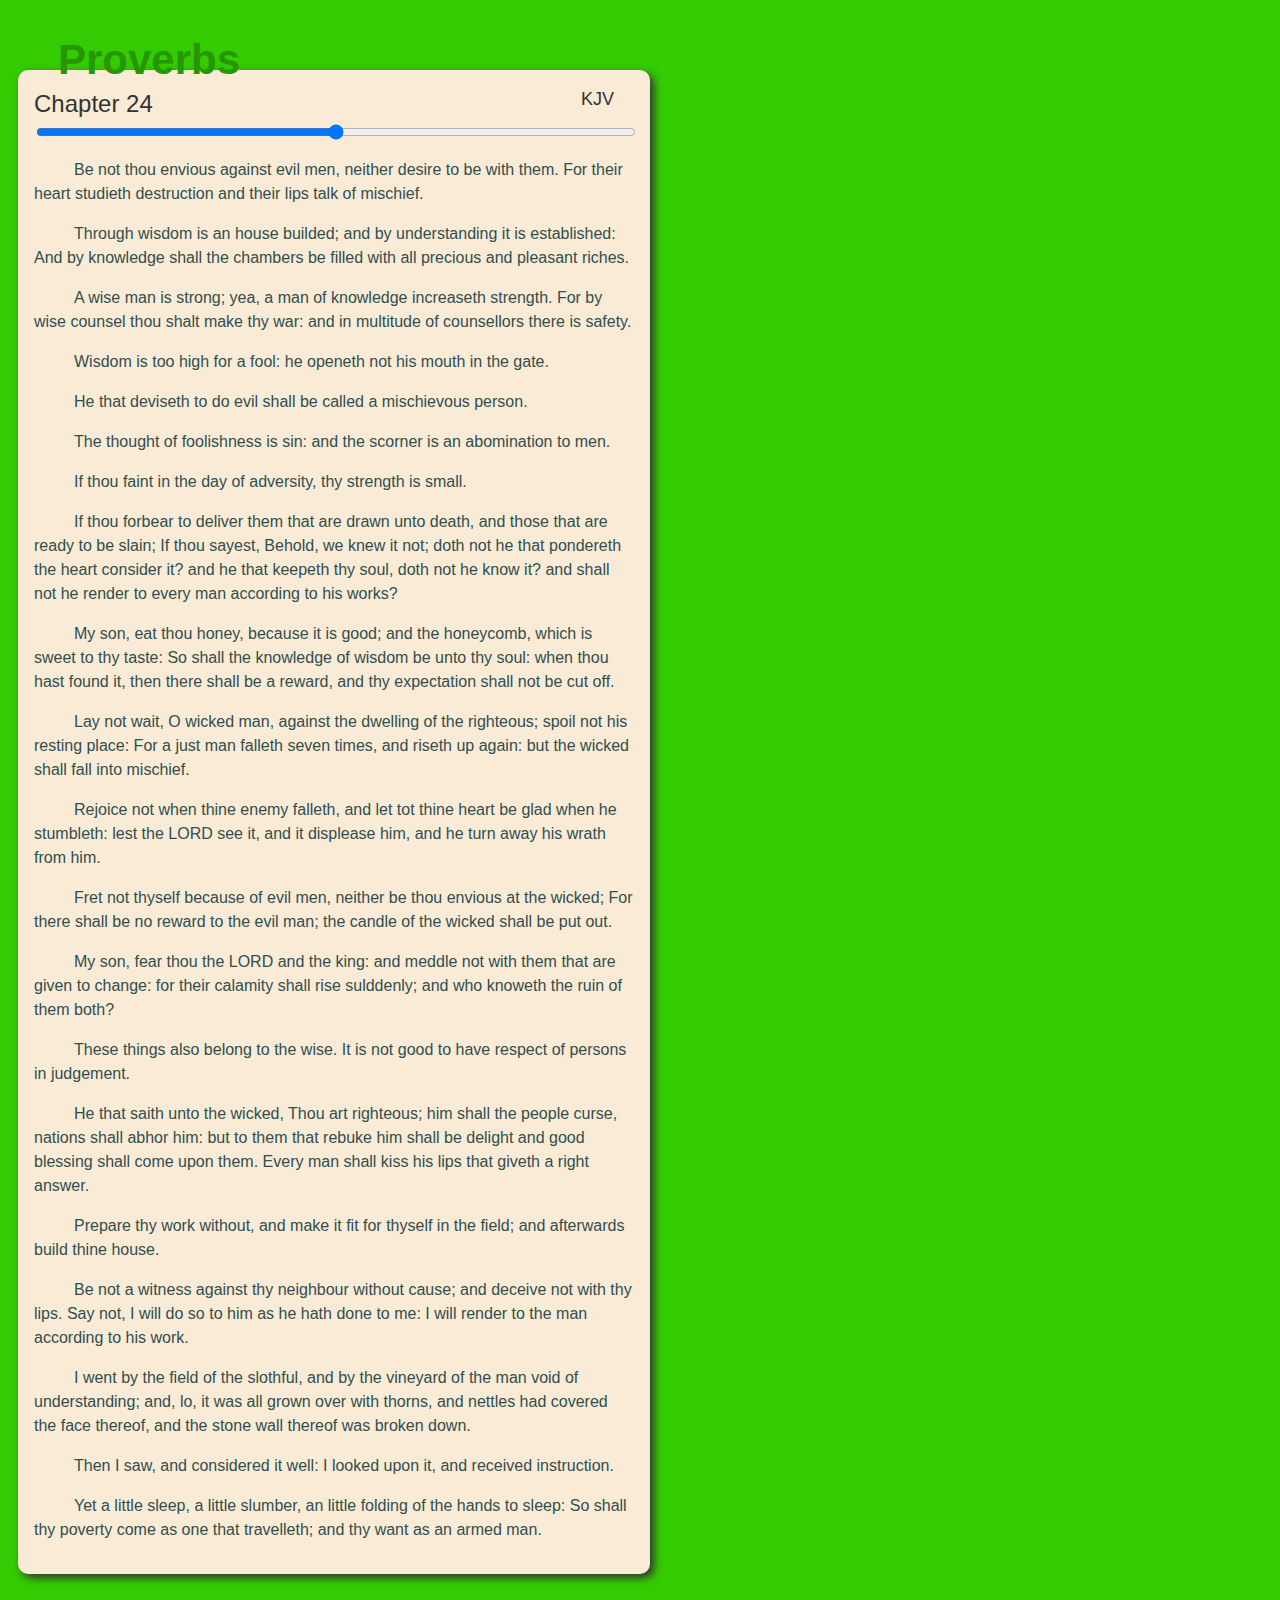
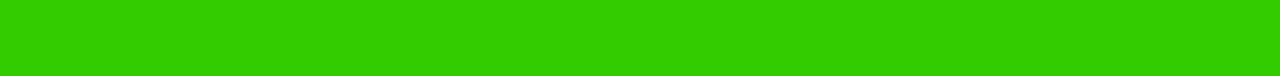
==== commit bb356716: "remove bold titles" ====
--- a/1/index.html
+++ b/1/index.html
@@ -1,7 +1,7 @@
 <html>
 <head>
   <meta name="viewport" content="width=device-width, initial-scale=1.0">
-  <style>body{padding:20px 0 30px;font:14px/1.5 Arial,sans-serif;color:#333;background:#3c0}.title{font-size:3em;position:relative;display:block;margin-bottom:5px;margin-left:50px;color:#279602;font-weight:800;height:10px;z-index:1}.card{max-width:600px;right:10px;left:10px;-moz-border-radius:10px;border-radius:10px;padding:1em;margin:2em 10px 4em;font-size:16px;font-weight:700;background-color:antiquewhite;-webkit-box-shadow:4px 4px 8px;-moz-box-shadow:0 1px 4px rgba(0,0,0,.3) box-shadow:4px 8px 8px rgba(0,0,0,.3)}.card .chapter{font-size:x-large;float:left}.card .version{font-size:large;padding-right:20px;float:right}.card .datepicker{width:100%}.card input.datepicker:focus{outline:none}.card .heading{font-size:1.1em;font-weight:700;text-align:center;margin-bottom:10px}.card .text{color:darkslategray;font-weight:400;text-indent:40px;white-space:pre-line}.card .references{font-style:italic;color:darkgrey;font-size:small;margin-top:10px;margin-bottom:10px}.card .missing{height:200px;padding-top:140px;font-size:large;text-align:center}.card p.text{-webkit-animation:fadein 1s;-moz-animation:fadein 1s;animation:fadein 1s}@keyframes fadein{from{opacity:0}to{opacity:1}}@-moz-keyframes fadein{from{opacity:0}to{opacity:1}}@-webkit-keyframes fadein{from{opacity:0}to{opacity:1}}</style>
+  <style>body{padding:20px 0 30px;font:14px/1.5 Arial,sans-serif;color:#333;background:#3c0}.title{font-size:3em;position:relative;display:block;margin-bottom:5px;margin-left:50px;color:#279602;font-weight:800;height:10px;z-index:1}.card{max-width:600px;right:10px;left:10px;-moz-border-radius:10px;border-radius:10px;padding:1em;margin:2em 10px 4em;font-size:16px;background-color:antiquewhite;-webkit-box-shadow:4px 4px 8px;-moz-box-shadow:0 1px 4px rgba(0,0,0,.3) box-shadow:4px 8px 8px rgba(0,0,0,.3)}.card .chapter{font-size:x-large;float:left}.card .version{font-size:large;padding-right:20px;float:right}.card .datepicker{width:100%}.card input.datepicker:focus{outline:none}.card .heading{font-size:1.1em;font-weight:700;text-align:center;margin-bottom:10px}.card .text{color:darkslategray;font-weight:400;text-indent:40px;white-space:pre-line}.card .references{font-style:italic;color:darkgrey;font-size:small;margin-top:10px;margin-bottom:10px}.card .missing{height:200px;padding-top:140px;font-size:large;text-align:center}.card p.text{-webkit-animation:fadein 1s;-moz-animation:fadein 1s;animation:fadein 1s}@keyframes fadein{from{opacity:0}to{opacity:1}}@-moz-keyframes fadein{from{opacity:0}to{opacity:1}}@-webkit-keyframes fadein{from{opacity:0}to{opacity:1}}</style>
 </head>
 <body>
   <span class='title'>Proverbs</span>
